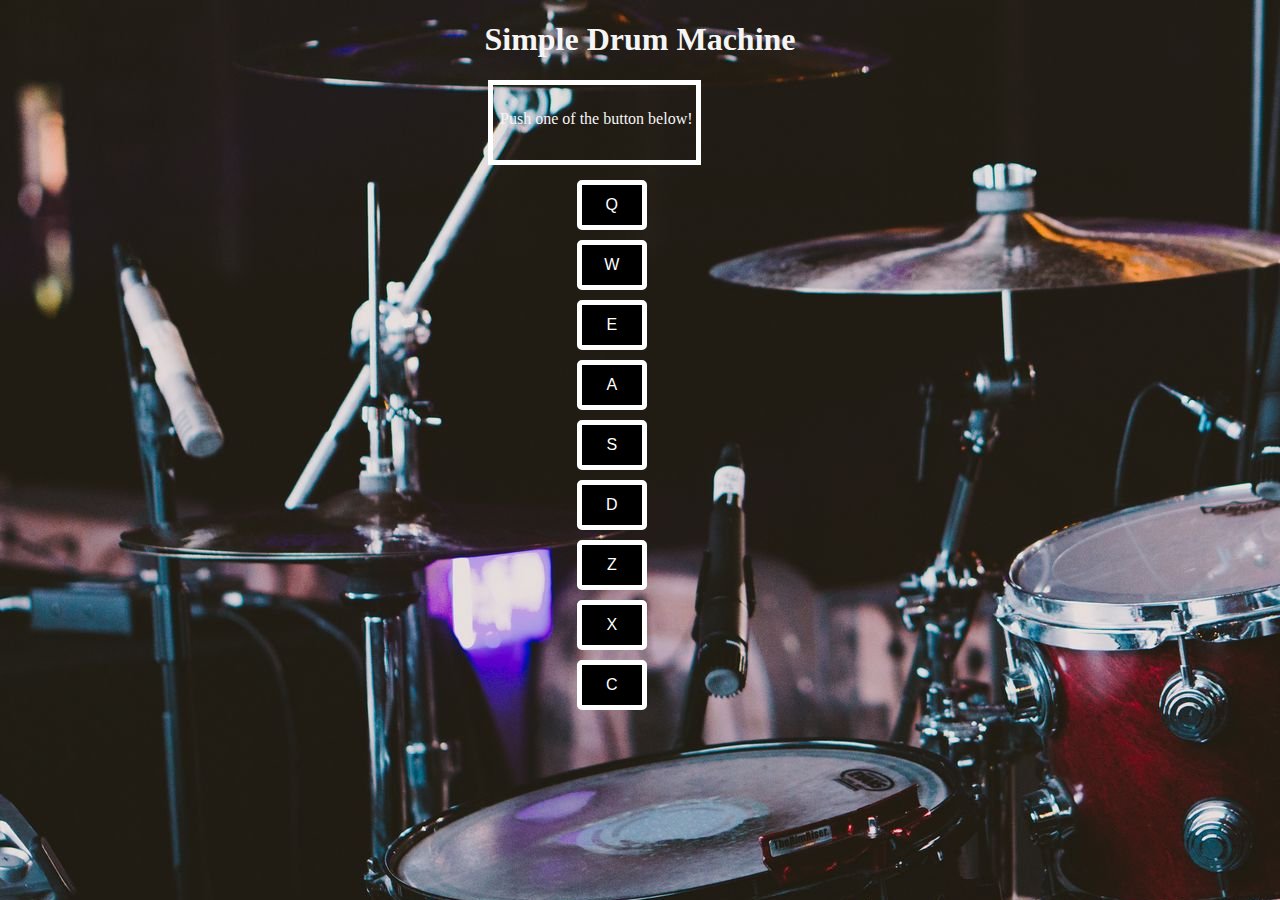
==== Mentor Drum Machine/index.html @ 7d318ffd "Были сделаны правки по стилю, а так же почистил классы" ====
<!DOCTYPE html>
<html lang="ru">
  <head>
    <meta charset="utf-8">
    <link rel="stylesheet" type="text/css" href="style.css">
    <title>Drum Machine</title>

    <script>
      function play(str) {

        if (str === "q" || str === "Q") {
            document.getElementById('display').innerText = "Q";
        }
        else if (str === "w" || str === "W") {
            document.getElementById('display').innerText = "W";
        }
        else if (str === "e" || str === "E") {
            document.getElementById('display').innerText = "E";
        }
        else if (str === "a" || str === "A") {
            document.getElementById('display').innerText = "A";
        }
        else if (str === "s" || str === "S") {
            document.getElementById('display').innerText = "S";
        }
        else if (str === "d" || str === "D") {
            document.getElementById('display').innerText = "D";
        }
        else if (str === "z" || str === "Z") {
            document.getElementById('display').innerText = "Z";
        }
        else if (str === "x" || str === "X") {
            document.getElementById('display').innerText = "X";
        }
        else if (str === "c" || str === "C") {
            document.getElementById('display').innerText = "C";
        }

        var audio = document.getElementById(str);
        audio.play();
      }
      window.document.onkeyup = function(event) {
        let keystroke = event.key.toLowerCase()
        if (keystroke === "q") {
        }
        if (keystroke === "q") {
            play("Q");
        }
        else if (keystroke === "w") {
            play("W");
        }
        else if (keystroke === "e") {
            play("E");
        }
        else if (keystroke === "a") {
            play("A");
        }
        else if (keystroke === "s") {
            play("S");
        }
        else if (keystroke === "d") {
            play("D");
        }
        else if (keystroke === "z") {
            play("Z");
        }
        else if (keystroke === "x") {
            play("X");
        }
        else if (keystroke === "c") {
            play("C");
        }
    }
    </script>
  </head>

  <body>
   <div class="container" id="drum-machine">
    <h1 class="text-center">Simple Drum Machine</h1>
    <div class="card my-3">
        <div class="card-body">
        <div class="text-center display-border" id="display">Push one of the button below!</div>
    </div>
    <div onclick="play('Q', 'W', 'E', 'A', 'S', 'D', 'Z', 'X', 'C')">
    <button class="btn">
        Q
    <audio src="./clip/barabannaya-drob-vo-vremya-voennogo-marsha.mp3" class="clip" id="Q"></audio>
    </button>
    <button class="btn">
        W
    <audio src="./clip/barabannyy-zvuk-dlya-otlichnoy-shutki.mp3" class="clip" id="W"></audio>
    </button>
    <button class="btn">
        E
    <audio src="./clip/bystraya-igra-na-barabane.mp3" class="clip" id="E"></audio>
    </button>
    <button class="btn">
        A
    <audio src="./clip/korotkiy-zvuk-barabannaya-drob.mp3" class="clip" id="A"></audio>
    </button>
    <button class="btn">
        S
    <audio src="./clip/melodiya-s-pionerskim-barabanom.mp3" class="clip" id="S"></audio>
    </button>
    <button class="btn">
        D
    <audio src="./clip/zvuk-barabannoy-drobi-v-cirke-pered-vystupleniem.mp3" class="clip" id="D"></audio>
    </button>
    <button class="btn">
        Z
    <audio src="./clip/zvuk-barabanov-vo-vremya-parada.mp3" class="clip" id="Z"></audio>
    </button>
    <button class="btn">
        X
    <audio src="./clip/zvuk-boevogo-barabana-melodiya-pered-atakoy.mp3" class="clip" id="X"></audio>
    </button>
    <button class="btn">
        C
    <audio src="./clip/zvuk-odinochnogo-udara-po-barabanu.mp3" class="clip" id="C"></audio>
    </button>
    </div>
   </div>
  </body>
</html>
---- Mentor Drum Machine/style.css ----
.text-center {
    text-align: center;
    color: whitesmoke;
}
.display-border {
    border: 5px solid white;
    padding-top: 25px;
    padding-left: 3px;
    width: 200px; height: 50px;
    text-align: center;
    margin-left: 38%;
    margin-bottom: 15px;
}
.btn{
    margin-left: 45%;
    margin-right: 50%;
    text-align: center;
    margin-bottom: 10px;
    width: 70px;
    height: 50px;
    appearance: none;
    border: 5px solid white;
    border-radius: 5px;
    background: black;
    color: white;
    padding: 8px 16px;
    font-size: 16px;
}
.btn:hover{
    border: 5px solid black;
    background: white;
    color: black;
}
body{
    background: url(background/barabany_barabannaia_ustanovka_muzykalnyj_instrument_121556_1920x1080.jpg);
}
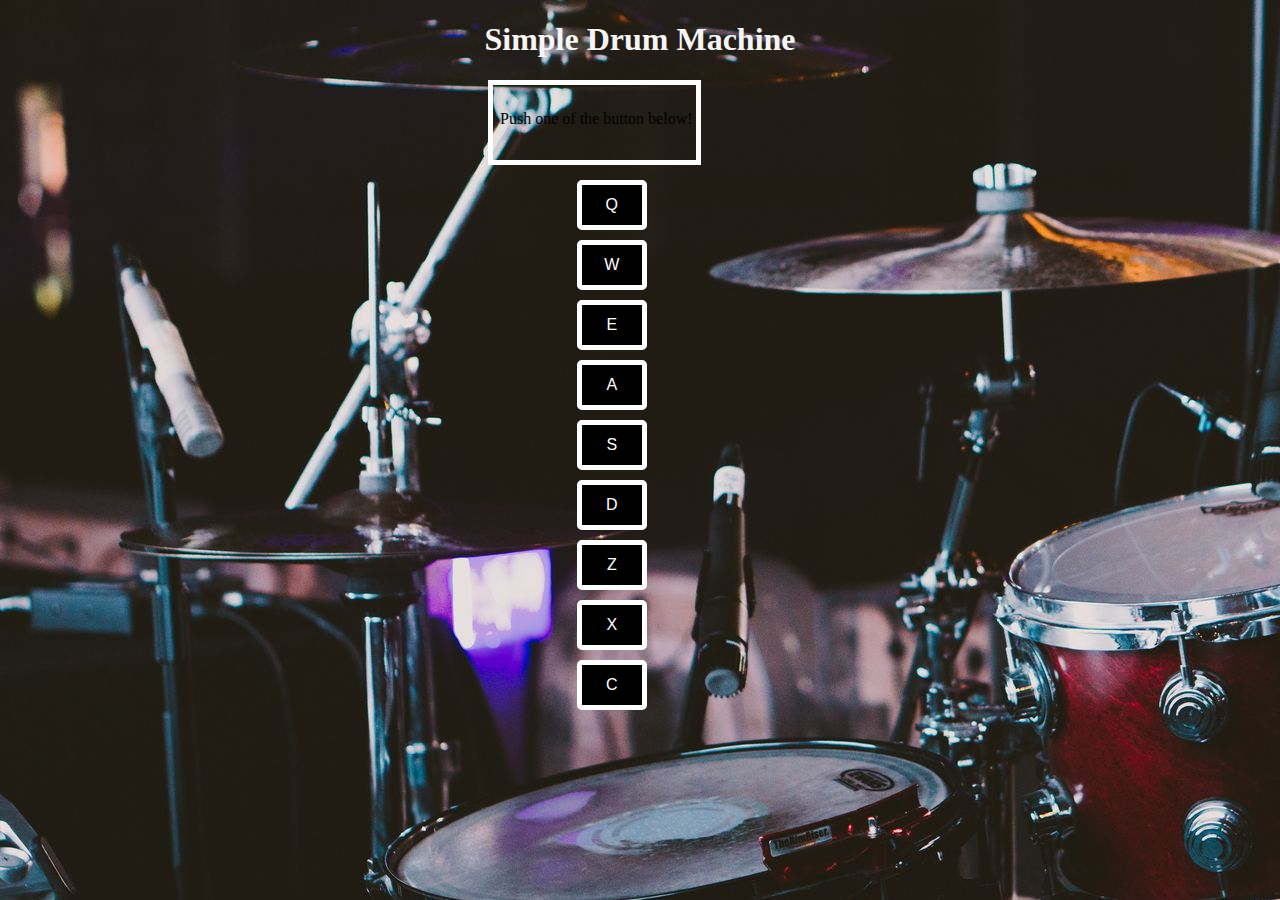
==== commit b548a472: "ренейм классов + стили" ====
--- a/Mentor Drum Machine/index.html
+++ b/Mentor Drum Machine/index.html
@@ -75,48 +75,46 @@
   </head>
 
   <body>
-   <div class="container" id="drum-machine">
+   <div class="title">
     <h1 class="text-center">Simple Drum Machine</h1>
-    <div class="card my-3">
-        <div class="card-body">
-        <div class="text-center display-border" id="display">Push one of the button below!</div>
+        <div class="last-used-key display-border" id="display">Push one of the button below!</div>
     </div>
     <div onclick="play('Q', 'W', 'E', 'A', 'S', 'D', 'Z', 'X', 'C')">
     <button class="btn">
         Q
-    <audio src="./clip/barabannaya-drob-vo-vremya-voennogo-marsha.mp3" class="clip" id="Q"></audio>
+    <audio src="./clip/barabannaya-drob-vo-vremya-voennogo-marsha.mp3" id="Q"></audio>
     </button>
     <button class="btn">
         W
-    <audio src="./clip/barabannyy-zvuk-dlya-otlichnoy-shutki.mp3" class="clip" id="W"></audio>
+    <audio src="./clip/barabannyy-zvuk-dlya-otlichnoy-shutki.mp3" id="W"></audio>
     </button>
     <button class="btn">
         E
-    <audio src="./clip/bystraya-igra-na-barabane.mp3" class="clip" id="E"></audio>
+    <audio src="./clip/bystraya-igra-na-barabane.mp3" id="E"></audio>
     </button>
     <button class="btn">
         A
-    <audio src="./clip/korotkiy-zvuk-barabannaya-drob.mp3" class="clip" id="A"></audio>
+    <audio src="./clip/korotkiy-zvuk-barabannaya-drob.mp3" id="A"></audio>
     </button>
     <button class="btn">
         S
-    <audio src="./clip/melodiya-s-pionerskim-barabanom.mp3" class="clip" id="S"></audio>
+    <audio src="./clip/melodiya-s-pionerskim-barabanom.mp3" id="S"></audio>
     </button>
     <button class="btn">
         D
-    <audio src="./clip/zvuk-barabannoy-drobi-v-cirke-pered-vystupleniem.mp3" class="clip" id="D"></audio>
+    <audio src="./clip/zvuk-barabannoy-drobi-v-cirke-pered-vystupleniem.mp3" id="D"></audio>
     </button>
     <button class="btn">
         Z
-    <audio src="./clip/zvuk-barabanov-vo-vremya-parada.mp3" class="clip" id="Z"></audio>
+    <audio src="./clip/zvuk-barabanov-vo-vremya-parada.mp3" id="Z"></audio>
     </button>
     <button class="btn">
         X
-    <audio src="./clip/zvuk-boevogo-barabana-melodiya-pered-atakoy.mp3" class="clip" id="X"></audio>
+    <audio src="./clip/zvuk-boevogo-barabana-melodiya-pered-atakoy.mp3" id="X"></audio>
     </button>
     <button class="btn">
         C
-    <audio src="./clip/zvuk-odinochnogo-udara-po-barabanu.mp3" class="clip" id="C"></audio>
+    <audio src="./clip/zvuk-odinochnogo-udara-po-barabanu.mp3" id="C"></audio>
     </button>
     </div>
    </div>
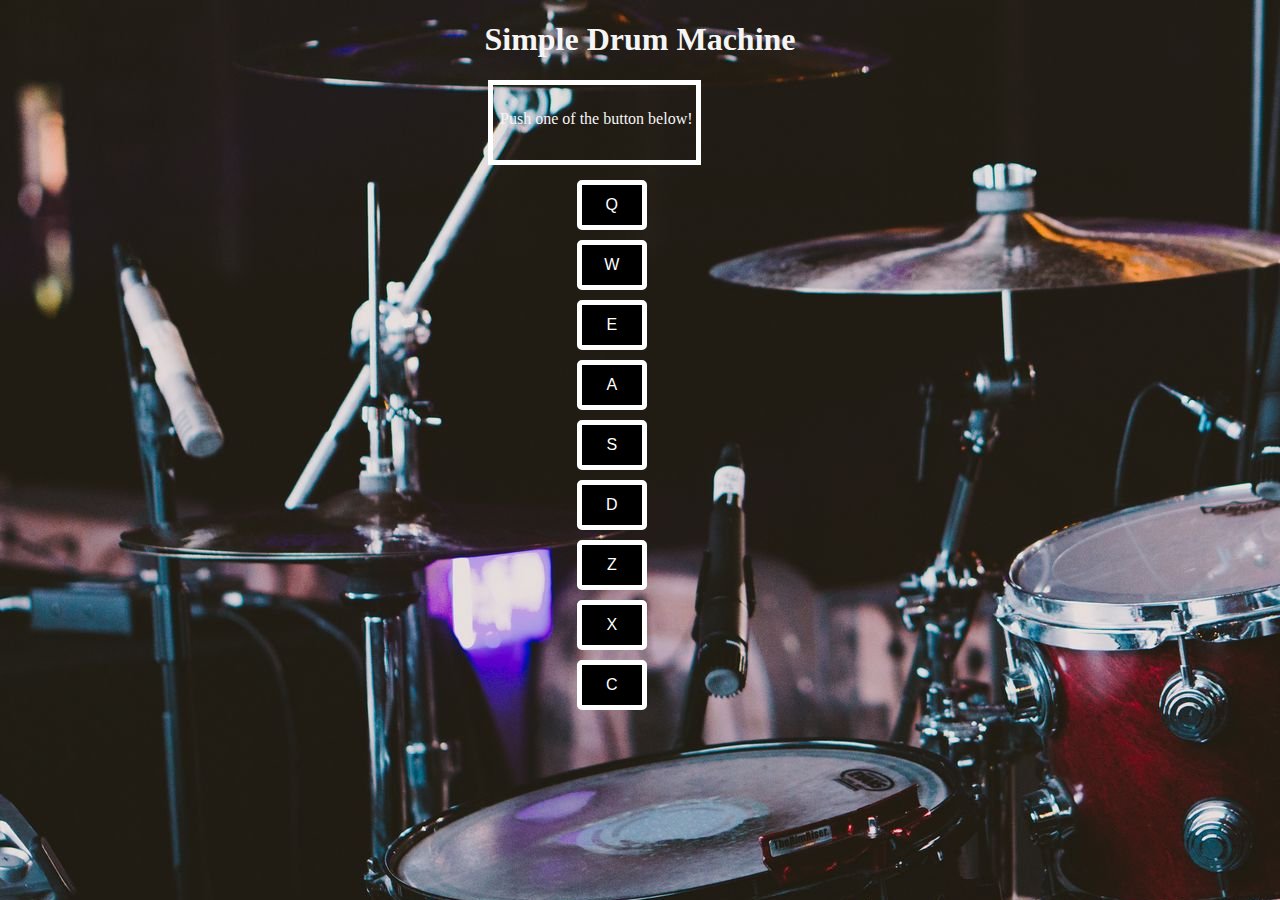
==== commit beafb79e: "Заранее получил элемент, присвоил значение" ====
--- a/Mentor Drum Machine/index.html
+++ b/Mentor Drum Machine/index.html
@@ -7,69 +7,44 @@
 
     <script>
       function play(str) {
+        document.getElementById('display').innerText = str.toUpperCase();
+        let display = str.toLowerCase();
 
-        if (str === "q" || str === "Q") {
-            document.getElementById('display').innerText = "Q";
-        }
-        else if (str === "w" || str === "W") {
-            document.getElementById('display').innerText = "W";
-        }
-        else if (str === "e" || str === "E") {
-            document.getElementById('display').innerText = "E";
-        }
-        else if (str === "a" || str === "A") {
-            document.getElementById('display').innerText = "A";
-        }
-        else if (str === "s" || str === "S") {
-            document.getElementById('display').innerText = "S";
-        }
-        else if (str === "d" || str === "D") {
-            document.getElementById('display').innerText = "D";
-        }
-        else if (str === "z" || str === "Z") {
-            document.getElementById('display').innerText = "Z";
-        }
-        else if (str === "x" || str === "X") {
-            document.getElementById('display').innerText = "X";
-        }
-        else if (str === "c" || str === "C") {
-            document.getElementById('display').innerText = "C";
-        }
+        (str === "q");
+        (str === "w");
+        (str === "e");
+        (str === "a");
+        (str === "s");
+        (str === "d");
+        (str === "z");
+        (str === "x");
+        (str === "c");
 
         var audio = document.getElementById(str);
         audio.play();
       }
       window.document.onkeyup = function(event) {
-        let keystroke = event.key.toLowerCase()
-        if (keystroke === "q") {
-        }
-        if (keystroke === "q") {
+        let keystroke = event.key.toLowerCase();
+
+        if (keystroke === "q")
             play("Q");
-        }
-        else if (keystroke === "w") {
+        else if (keystroke === "w")
             play("W");
-        }
-        else if (keystroke === "e") {
+        else if (keystroke === "e")
             play("E");
-        }
-        else if (keystroke === "a") {
+        else if (keystroke === "a")
             play("A");
-        }
-        else if (keystroke === "s") {
+        else if (keystroke === "s")
             play("S");
-        }
-        else if (keystroke === "d") {
+        else if (keystroke === "d")
             play("D");
-        }
-        else if (keystroke === "z") {
+        else if (keystroke === "z")
             play("Z");
-        }
-        else if (keystroke === "x") {
+        else if (keystroke === "x")
             play("X");
-        }
-        else if (keystroke === "c") {
+        else if (keystroke === "c")
             play("C");
-        }
+
     }
     </script>
   </head>
--- a/Mentor Drum Machine/style.css
+++ b/Mentor Drum Machine/style.css
@@ -1,4 +1,8 @@
 .text-center {
+    text-align: center;
+    color: whitesmoke;
+}
+.last-used-key{
     text-align: center;
     color: whitesmoke;
 }
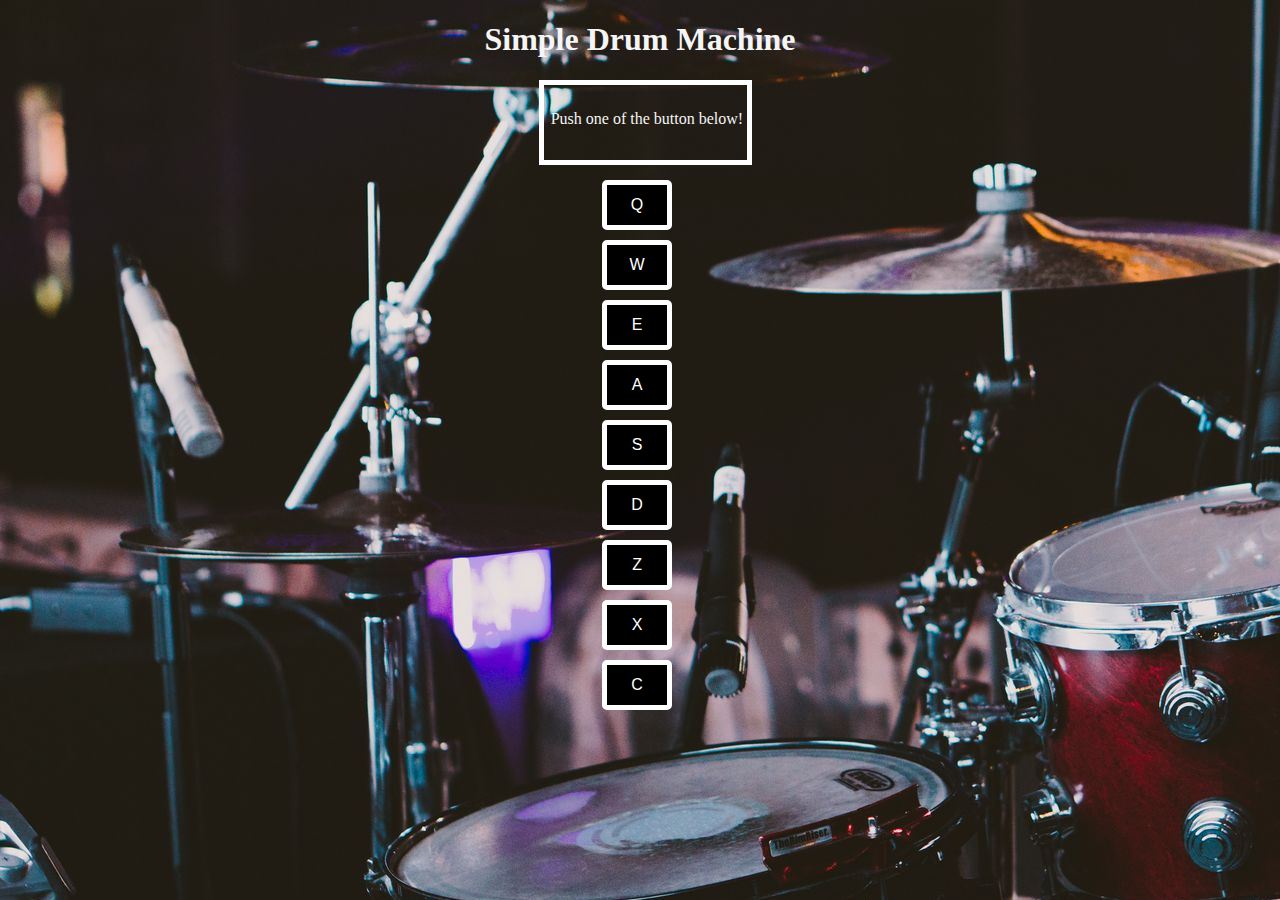
==== commit c1dc0689: "Исправления по коментариям." ====
--- a/Mentor Drum Machine/index.html
+++ b/Mentor Drum Machine/index.html
@@ -5,91 +5,53 @@
     <link rel="stylesheet" type="text/css" href="style.css">
     <title>Drum Machine</title>
 
-    <script>
-      function play(str) {
-        document.getElementById('display').innerText = str.toUpperCase();
-        let display = str.toLowerCase();
+    <script src="script.js"></script>
 
-        (str === "q");
-        (str === "w");
-        (str === "e");
-        (str === "a");
-        (str === "s");
-        (str === "d");
-        (str === "z");
-        (str === "x");
-        (str === "c");
+    <audio src="./clip/war-drum.mp3" id="q" data-key="q"></audio>
+    <audio src="./clip/one-hit-drum.mp3" id="W" data-key="w"></audio>
+    <audio src="./clip/fast-drum.mp3" id="E" data-key="e"></audio>
+    <audio src="./clip/short-blast-drum.mp3" id="A" data-key="a"></audio>
+    <audio src="./clip/pioner-drum.mp3" id="S" data-key="s"></audio>
+    <audio src="./clip/drum-before-performance.mp3" id="D" data-key="d"></audio>
+    <audio src="./clip/march-drum.mp3" id="Z" data-key="z"></audio>
+    <audio src="./clip/battle-drum.mp3" id="X" data-key="x"></audio>
+    <audio src="./clip/single-hit-drum.mp3" id="C" data-key="c"></audio>
 
-        var audio = document.getElementById(str);
-        audio.play();
-      }
-      window.document.onkeyup = function(event) {
-        let keystroke = event.key.toLowerCase();
-
-        if (keystroke === "q")
-            play("Q");
-        else if (keystroke === "w")
-            play("W");
-        else if (keystroke === "e")
-            play("E");
-        else if (keystroke === "a")
-            play("A");
-        else if (keystroke === "s")
-            play("S");
-        else if (keystroke === "d")
-            play("D");
-        else if (keystroke === "z")
-            play("Z");
-        else if (keystroke === "x")
-            play("X");
-        else if (keystroke === "c")
-            play("C");
-
-    }
-    </script>
   </head>
 
   <body>
    <div class="title">
     <h1 class="text-center">Simple Drum Machine</h1>
-        <div class="last-used-key display-border" id="display">Push one of the button below!</div>
+        <div class="last-used-key display-border">Push one of the button below!</div>
     </div>
     <div onclick="play('Q', 'W', 'E', 'A', 'S', 'D', 'Z', 'X', 'C')">
     <button class="btn">
         Q
-    <audio src="./clip/barabannaya-drob-vo-vremya-voennogo-marsha.mp3" id="Q"></audio>
+    <audio src="./clip/war-drum.mp3" id="q" data-key="q"></audio>
     </button>
     <button class="btn">
         W
-    <audio src="./clip/barabannyy-zvuk-dlya-otlichnoy-shutki.mp3" id="W"></audio>
     </button>
     <button class="btn">
         E
-    <audio src="./clip/bystraya-igra-na-barabane.mp3" id="E"></audio>
     </button>
     <button class="btn">
         A
-    <audio src="./clip/korotkiy-zvuk-barabannaya-drob.mp3" id="A"></audio>
     </button>
     <button class="btn">
         S
-    <audio src="./clip/melodiya-s-pionerskim-barabanom.mp3" id="S"></audio>
     </button>
     <button class="btn">
         D
-    <audio src="./clip/zvuk-barabannoy-drobi-v-cirke-pered-vystupleniem.mp3" id="D"></audio>
     </button>
     <button class="btn">
         Z
-    <audio src="./clip/zvuk-barabanov-vo-vremya-parada.mp3" id="Z"></audio>
     </button>
     <button class="btn">
         X
-    <audio src="./clip/zvuk-boevogo-barabana-melodiya-pered-atakoy.mp3" id="X"></audio>
     </button>
     <button class="btn">
         C
-    <audio src="./clip/zvuk-odinochnogo-udara-po-barabanu.mp3" id="C"></audio>
     </button>
     </div>
    </div>
--- a/Mentor Drum Machine/style.css
+++ b/Mentor Drum Machine/style.css
@@ -1,22 +1,31 @@
+body{
+    background: url(background/Drum-background.jpg);
+}
+
 .text-center {
     text-align: center;
     color: whitesmoke;
 }
+
 .last-used-key{
     text-align: center;
     color: whitesmoke;
 }
+
 .display-border {
     border: 5px solid white;
     padding-top: 25px;
     padding-left: 3px;
-    width: 200px; height: 50px;
+    width: 200px;
+    height: 50px;
     text-align: center;
-    margin-left: 38%;
+    margin-left: 42%;
+    margin-right: 50%;
     margin-bottom: 15px;
 }
+
 .btn{
-    margin-left: 45%;
+    margin-left: 47%;
     margin-right: 50%;
     text-align: center;
     margin-bottom: 10px;
@@ -29,12 +38,16 @@
     color: white;
     padding: 8px 16px;
     font-size: 16px;
+    transition: all 0.07s;
 }
+
 .btn:hover{
     border: 5px solid black;
     background: white;
     color: black;
 }
-body{
-    background: url(background/barabany_barabannaia_ustanovka_muzykalnyj_instrument_121556_1920x1080.jpg);
+
+.hover{border: 5px solid black;
+    background: white;
+    color: black;
 }